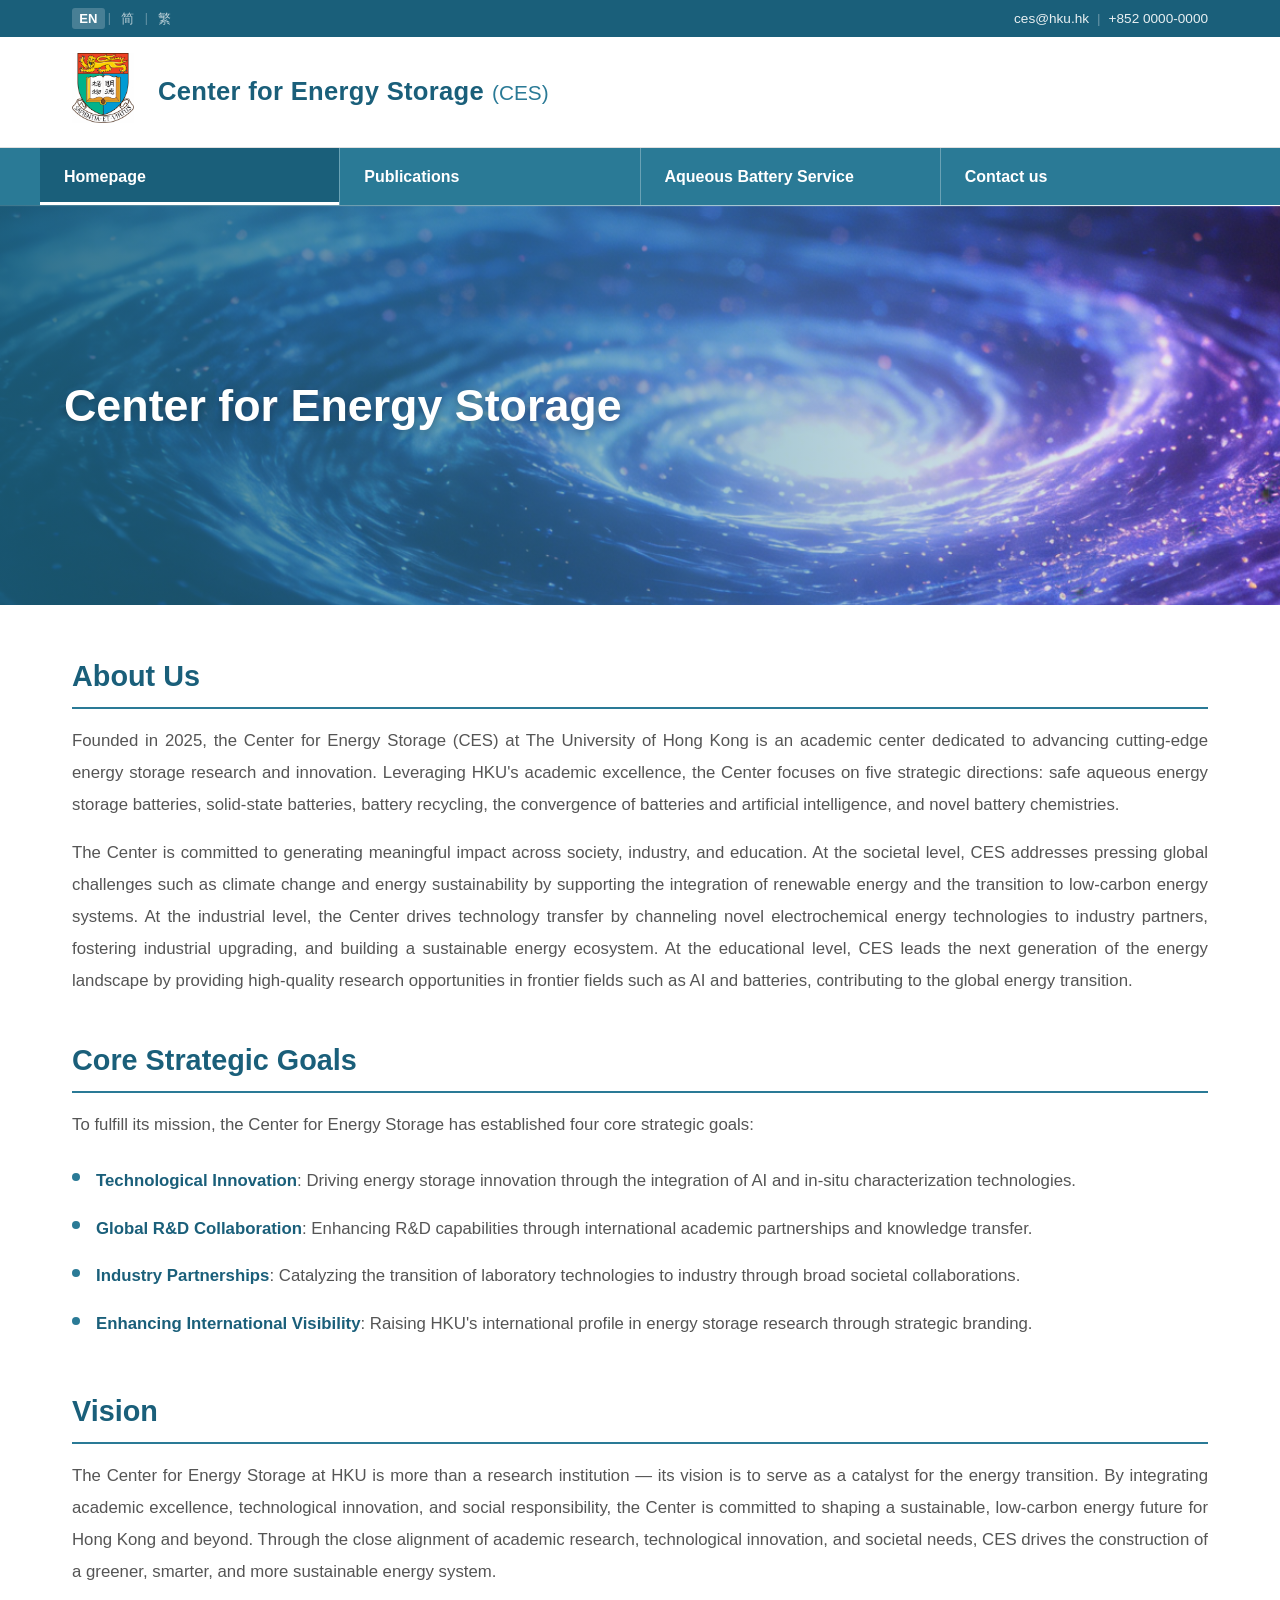
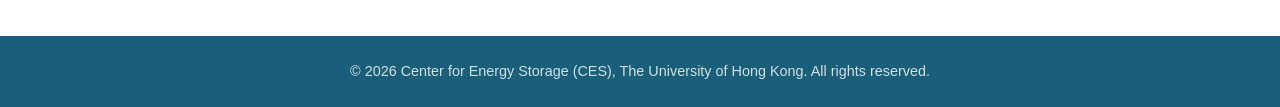
==== index.html @ 326bb25a "initial commit" ====
<!DOCTYPE html>
<html lang="en">
<head>
    <meta charset="UTF-8">
    <meta name="viewport" content="width=device-width, initial-scale=1.0">
    <title>Center for Energy Storage (CES)</title>
    <link rel="stylesheet" href="css/style.css">
</head>
<body>

    <!-- Top utility bar: contact + language switcher -->
    <div class="top-bar">
        <div class="top-bar-inner">
            <div class="lang-switcher">
                <button class="lang-btn active" data-lang="en">EN</button>
                <span class="lang-sep">|</span>
                <button class="lang-btn" data-lang="zh-cn">简</button>
                <span class="lang-sep">|</span>
                <button class="lang-btn" data-lang="zh-tw">繁</button>
            </div>
            <div class="top-contact">
                <span data-i18n="topbar.email">ces@hku.hk</span>
                <span class="contact-sep">|</span>
                <span data-i18n="topbar.phone">+852 0000-0000</span>
            </div>
        </div>
    </div>

    <!-- Logo bar -->
    <header class="site-header">
        <div class="header-inner">
            <a href="#homepage" class="logo-link">
                <img src="assets/HKU_logo_wb.jpg" alt="The University of Hong Kong" class="hku-logo">
            </a>
            <div class="header-title">
                <h1 class="site-title" data-i18n="header.title">Center for Energy Storage</h1>
                <p class="site-subtitle">(CES)</p>
            </div>
        </div>
    </header>

    <!-- Main navigation -->
    <nav class="main-nav">
        <ul class="nav-list">
            <li class="nav-item active" data-page="homepage"><a href="#homepage" data-i18n="nav.home">Homepage</a></li>
            <li class="nav-item" data-page="publications"><a href="#publications" data-i18n="nav.pub">Publications</a></li>
            <li class="nav-item" data-page="aqueous-battery-service"><a href="#aqueous-battery-service" data-i18n="nav.service">Aqueous Battery Service</a></li>
            <li class="nav-item" data-page="contact"><a href="#contact" data-i18n="nav.contact">Contact us</a></li>
        </ul>
    </nav>

    <!-- ==================== PAGE: Homepage ==================== -->
    <div class="page-section active" id="page-homepage">
        <section class="hero-banner">
            <img src="assets/homepage.png" alt="CES Banner" class="hero-img">
            <div class="hero-overlay">
                <h2 class="hero-text" data-i18n="hero.title">Center for Energy Storage</h2>
            </div>
        </section>
        <main class="site-content">
            <section class="content-section">
                <h2 data-i18n="about.title">About Us</h2>
                <p data-i18n="about.p1">Founded in 2025, the Center for Energy Storage (CES) at The University of Hong Kong is an academic center dedicated to advancing cutting-edge energy storage research and innovation. Leveraging HKU's academic excellence, the Center focuses on five strategic directions: safe aqueous energy storage batteries, solid-state batteries, battery recycling, the convergence of batteries and artificial intelligence, and novel battery chemistries.</p>
                <p data-i18n="about.p2">The Center is committed to generating meaningful impact across society, industry, and education. At the societal level, CES addresses pressing global challenges such as climate change and energy sustainability by supporting the integration of renewable energy and the transition to low-carbon energy systems. At the industrial level, the Center drives technology transfer by channeling novel electrochemical energy technologies to industry partners, fostering industrial upgrading, and building a sustainable energy ecosystem. At the educational level, CES leads the next generation of the energy landscape by providing high-quality research opportunities in frontier fields such as AI and batteries, contributing to the global energy transition.</p>
                <h2 data-i18n="goals.title">Core Strategic Goals</h2>
                <p data-i18n="goals.intro">To fulfill its mission, the Center for Energy Storage has established four core strategic goals:</p>
                <ul class="goals-list">
                    <li data-i18n-html="goals.g1"><strong>Technological Innovation</strong>: Driving energy storage innovation through the integration of AI and in-situ characterization technologies.</li>
                    <li data-i18n-html="goals.g2"><strong>Global R&amp;D Collaboration</strong>: Enhancing R&amp;D capabilities through international academic partnerships and knowledge transfer.</li>
                    <li data-i18n-html="goals.g3"><strong>Industry Partnerships</strong>: Catalyzing the transition of laboratory technologies to industry through broad societal collaborations.</li>
                    <li data-i18n-html="goals.g4"><strong>Enhancing International Visibility</strong>: Raising HKU's international profile in energy storage research through strategic branding.</li>
                </ul>
                <h2 data-i18n="vision.title">Vision</h2>
                <p data-i18n="vision.text">The Center for Energy Storage at HKU is more than a research institution — its vision is to serve as a catalyst for the energy transition. By integrating academic excellence, technological innovation, and social responsibility, the Center is committed to shaping a sustainable, low-carbon energy future for Hong Kong and beyond. Through the close alignment of academic research, technological innovation, and societal needs, CES drives the construction of a greener, smarter, and more sustainable energy system.</p>
            </section>
        </main>
    </div>

    <!-- ==================== PAGE: Publications ==================== -->
    <div class="page-section" id="page-publications">
        <main class="site-content">
            <section class="content-section under-construction">
                <div class="uc-icon">&#9881;</div>
                <h2 data-i18n="pub.title">Publications</h2>
                <p class="uc-text" data-i18n="pub.uc">This page is under construction. Please check back later.</p>
            </section>
        </main>
    </div>

    <!-- ==================== PAGE: Aqueous Battery Service ==================== -->
    <div class="page-section" id="page-aqueous-battery-service">
        <div class="subpage-banner">
            <h2 data-i18n="abs.title">Aqueous Battery Service</h2>
        </div>
        <main class="site-content">
            <div class="subpage-layout">
                <!-- Left: sub-menu -->
                <aside class="sub-nav">
                    <ul class="sub-nav-list">
                        <li class="sub-nav-item active" data-subtab="rigid-shell">
                            <a href="#" data-i18n="abs.sub1">Aqueous Rigid-Shell Full Battery Service</a>
                        </li>
                        <li class="sub-nav-item" data-subtab="pouch">
                            <a href="#" data-i18n="abs.sub2">Aqueous Pouch Battery Service</a>
                        </li>
                        <li class="sub-nav-item" data-subtab="custom">
                            <a href="#" data-i18n="abs.sub3">Custom Service</a>
                        </li>
                    </ul>
                </aside>
                <!-- Right: sub-content -->
                <div class="sub-content">

                    <!-- ===== Sub-tab 1: Rigid-Shell ===== -->
                    <div class="sub-tab-panel active" id="subtab-rigid-shell">
                        <h3 data-i18n="abs.sub1_title">Aqueous Rigid-Shell Full Battery Service</h3>
                        <p data-i18n="abs.sub1_intro1">Given the limitations of current laboratory research conditions and practices — evaluation models based on coin cells or small-scale pouch cells offer relatively narrow and insufficient guidance for the commercialization of emerging aqueous batteries. Drawing on the experience of successfully commercialized aqueous batteries, particularly nickel-metal hydride and lead-acid batteries, we recognize that if an aqueous battery under research has practical potential, it is most likely to be realized in a rigid-shell form factor.</p>
                        <p data-i18n="abs.sub1_intro2">Rigid-shell full cells provide the fundamental threshold for practical application: an independent sealed enclosure with a tightly assembled structure, sufficient active material loading and/or reaction capacity/utilization, adequate mass transport and current collection path lengths, all under limited excess and buffering conditions.</p>
                        <p data-i18n="abs.sub1_intro3">The Aqueous Rigid-Shell Full Battery Service Platform focuses on the critical transitional stage from laboratory-level demonstration cells to pilot-scale cell validation and optimization. The platform provides comprehensive technical support for downstream research on emerging aqueous batteries, aiming to facilitate and guide their progression toward functional maturity.</p>

                        <h4 data-i18n="abs.products_label">Products &amp; Processes We Offer:</h4>

                        <table class="service-table">
                            <thead>
                                <tr>
                                    <th data-i18n="abs.th_product">Product</th>
                                    <th data-i18n="abs.th_feature">Features</th>
                                    <th data-i18n="abs.th_process">Process Details</th>
                                </tr>
                            </thead>
                            <tbody>
                                <tr>
                                    <td><img src="assets/battery/high-loading_electrodes.jpg" alt="High-loading Electrode" class="product-img"><span data-i18n="abs.r1_prod">High-loading Electrode Process</span></td>
                                    <td>
                                        <ul class="feature-list">
                                            <li data-i18n="abs.r1_f1">Adaptable to various active materials</li>
                                            <li data-i18n="abs.r1_f2">Multiple current collector options</li>
                                            <li data-i18n="abs.r1_f3">Supports high carbon additive content</li>
                                            <li data-i18n="abs.r1_f4">Supports various loading requirements</li>
                                            <li data-i18n="abs.r1_f5">Supports different compaction densities</li>
                                            <li data-i18n="abs.r1_f6">Uniform and crack-free, no powder shedding</li>
                                        </ul>
                                    </td>
                                    <td>
                                        <ul class="feature-list">
                                            <li data-i18n="abs.r1_p1">Dry grinding for thorough raw material dispersion</li>
                                            <li data-i18n="abs.r1_p2">Uniform wet mixing</li>
                                            <li data-i18n="abs.r1_p3">High-precision film casting</li>
                                            <li data-i18n="abs.r1_p4">High-precision lamination</li>
                                            <li data-i18n="abs.r1_p5">High-pressure precision roll pressing</li>
                                            <li data-i18n="abs.r1_p6">Welded tabs</li>
                                        </ul>
                                    </td>
                                </tr>
                                <tr>
                                    <td><img src="assets/battery/Cylindrical_Batteries.jpg" alt="Cylindrical Battery" class="product-img"><span data-i18n="abs.r2_prod">Cylindrical Steel-Shell Battery</span></td>
                                    <td>
                                        <ul class="feature-list">
                                            <li data-i18n="abs.r2_f1">Ultra-high internal pressure limit (&le;4 MPa)</li>
                                            <li data-i18n="abs.r2_f2">Multiple sizes (AA/SC/D/F)</li>
                                            <li data-i18n="abs.r2_f3">High/low capacity customization</li>
                                            <li data-i18n="abs.r2_f4">Custom appearance (color, labeling)</li>
                                            <li data-i18n="abs.r2_f5">External series/parallel connection available</li>
                                        </ul>
                                    </td>
                                    <td>
                                        <ul class="feature-list">
                                            <li data-i18n="abs.r2_p1">Wound jelly-roll cell core</li>
                                            <li data-i18n="abs.r2_p2">Nickel-plated cold-rolled steel shell</li>
                                            <li data-i18n="abs.r2_p3">Non-alkaline: lean electrolyte only (absorption-dependent)</li>
                                            <li data-i18n="abs.r2_p4">Alkaline: flooded electrolyte supported</li>
                                        </ul>
                                    </td>
                                </tr>
                                <tr>
                                    <td><img src="assets/battery/Prismatic_Batteries_single.jpg" alt="Prismatic Battery Single" class="product-img"><span data-i18n="abs.r3_prod">Prismatic ABS-Shell Battery (Single Cell)</span></td>
                                    <td>
                                        <ul class="feature-list">
                                            <li data-i18n="abs.r3_f1">Injection molded / 3D printed</li>
                                            <li data-i18n="abs.r3_f2">Custom dimensions</li>
                                            <li data-i18n="abs.r3_f3">Custom shapes (accepts non-standard drawings)</li>
                                            <li data-i18n="abs.r3_f4">Custom appearance (color, labeling)</li>
                                            <li data-i18n="abs.r3_f5">External series/parallel connection available</li>
                                        </ul>
                                    </td>
                                    <td>
                                        <ul class="feature-list">
                                            <li data-i18n="abs.r3_p1">Stacked cell core (equivalent internal parallel)</li>
                                            <li data-i18n="abs.r3_p2">Welded tabs and bus bars</li>
                                            <li data-i18n="abs.r3_p3">Flooded or lean electrolyte supported</li>
                                        </ul>
                                    </td>
                                </tr>
                                <tr>
                                    <td><img src="assets/battery/Prismatic_Batteries_pack.png" alt="Prismatic Battery Pack" class="product-img"><span data-i18n="abs.r4_prod">Prismatic ABS-Shell Battery Pack</span></td>
                                    <td>
                                        <ul class="feature-list">
                                            <li data-i18n="abs.r4_f1">High-strength injection-molded shell</li>
                                            <li data-i18n="abs.r4_f2">Primarily 6-series configuration</li>
                                            <li data-i18n="abs.r4_f3">Custom appearance (color, labeling)</li>
                                            <li data-i18n="abs.r4_f4">External series/parallel connection available</li>
                                        </ul>
                                    </td>
                                    <td>
                                        <ul class="feature-list">
                                            <li data-i18n="abs.r4_p1">Internal series/parallel connection</li>
                                            <li data-i18n="abs.r4_p2">Welded tabs and bus bars</li>
                                            <li data-i18n="abs.r4_p3">Pre-installed safety vent</li>
                                        </ul>
                                    </td>
                                </tr>
                            </tbody>
                        </table>
                    </div>

                    <!-- ===== Sub-tab 2: Pouch ===== -->
                    <div class="sub-tab-panel" id="subtab-pouch">
                        <h3 data-i18n="abs.sub2_title">Aqueous Pouch Battery Service</h3>
                        <p data-i18n="abs.sub2_intro1">If you only need simple packaging, or wish to complete the final battery assembly yourself, the pouch battery service is the right choice. We can provide individual battery components separately, such as cathode and anode sheets to your specifications (with optional tab welding); we can also provide dry pouch cell cores with parameters customized to your needs — simply add electrolyte and you are ready to go.</p>
                        <p data-i18n="abs.sub2_intro2">You may also order complete pouch batteries with subsequent testing. Aside from differences in stacking layers and packaging materials, the cell core is essentially the same as the prismatic single cell.</p>
                        <p data-i18n="abs.sub2_intro3">Since pouch cells cannot independently maintain their volume and tightly assembled state, you may also choose to test with a fixture/clamp.</p>

                        <h4 data-i18n="abs.products_label">Products &amp; Processes We Offer:</h4>

                        <table class="service-table">
                            <thead>
                                <tr>
                                    <th data-i18n="abs.th_product">Product</th>
                                    <th data-i18n="abs.th_feature">Features</th>
                                    <th data-i18n="abs.th_process">Process Details</th>
                                </tr>
                            </thead>
                            <tbody>
                                <tr>
                                    <td><img src="assets/battery/high-loading_electrodes.jpg" alt="High-loading Electrode" class="product-img"><span data-i18n="abs.p1_prod">High-loading Electrode Process</span></td>
                                    <td>
                                        <ul class="feature-list">
                                            <li data-i18n="abs.r1_f1">Adaptable to various active materials</li>
                                            <li data-i18n="abs.r1_f2">Multiple current collector options</li>
                                            <li data-i18n="abs.r1_f3">Supports high carbon additive content</li>
                                            <li data-i18n="abs.r1_f4">Supports various loading requirements</li>
                                            <li data-i18n="abs.r1_f5">Supports different compaction densities</li>
                                            <li data-i18n="abs.r1_f6">Uniform and crack-free, no powder shedding</li>
                                        </ul>
                                    </td>
                                    <td>
                                        <ul class="feature-list">
                                            <li data-i18n="abs.r1_p1">Dry grinding for thorough raw material dispersion</li>
                                            <li data-i18n="abs.r1_p2">Uniform wet mixing</li>
                                            <li data-i18n="abs.r1_p3">High-precision film casting</li>
                                            <li data-i18n="abs.r1_p4">High-precision lamination</li>
                                            <li data-i18n="abs.r1_p5">High-pressure precision roll pressing</li>
                                            <li data-i18n="abs.p1_p6">Slitting and tab welding</li>
                                        </ul>
                                    </td>
                                </tr>
                                <tr>
                                    <td><img src="assets/battery/pouch_cell_dry.png" alt="Pouch Dry Cell" class="product-img"><span data-i18n="abs.p2_prod">Pouch Battery Dry Cell Core</span></td>
                                    <td>
                                        <ul class="feature-list">
                                            <li data-i18n="abs.p2_f1">Freely customizable dimensions</li>
                                            <li data-i18n="abs.p2_f2">Custom appearance (color, labeling)</li>
                                        </ul>
                                    </td>
                                    <td>
                                        <ul class="feature-list">
                                            <li data-i18n="abs.p2_p1">Stacked cell core</li>
                                            <li data-i18n="abs.p2_p2">Welded tabs</li>
                                            <li data-i18n="abs.p2_p3">Packaging: aluminum-plastic laminate film or PP</li>
                                            <li data-i18n="abs.p2_p4">Flooded or lean electrolyte supported</li>
                                        </ul>
                                    </td>
                                </tr>
                                <tr>
                                    <td><img src="assets/battery/pouch_cell_full.jpg" alt="Pouch Full Battery" class="product-img"><span data-i18n="abs.p3_prod">Pouch Full Battery (Single Cell)</span></td>
                                    <td>
                                        <ul class="feature-list">
                                            <li data-i18n="abs.p2_f1">Freely customizable dimensions</li>
                                            <li data-i18n="abs.p2_f2">Custom appearance (color, labeling)</li>
                                        </ul>
                                    </td>
                                    <td></td>
                                </tr>
                                <tr>
                                    <td><img src="assets/battery/Auxiliary_clamp.jpg" alt="Test Fixture" class="product-img"><span data-i18n="abs.p4_prod">Pouch Battery Test Fixture</span></td>
                                    <td>
                                        <ul class="feature-list">
                                            <li data-i18n="abs.p4_f1">High-strength flat-plate clamp</li>
                                            <li data-i18n="abs.p4_f2">Aluminum alloy or acrylic plates</li>
                                            <li data-i18n="abs.p4_f3">Rectangular spring compression for pressure</li>
                                        </ul>
                                    </td>
                                    <td></td>
                                </tr>
                            </tbody>
                        </table>
                    </div>

                    <!-- ===== Sub-tab 3: Custom ===== -->
                    <div class="sub-tab-panel" id="subtab-custom">
                        <h3 data-i18n="abs.sub3_title">Custom Service</h3>

                        <div class="custom-block">
                            <h4 data-i18n="abs.c_anode_title">If your research focuses on the anode:</h4>
                            <p data-i18n="abs.c_anode_text">We can fabricate anode sheets to your specified method and key materials, then provide matching cathode sheets — such as conventional MnO&#8322; cathodes, vanadium oxide cathodes, iodine cathodes, nickel cathodes, etc. We can also develop non-conventional cathodes using materials you designate or provide (which requires slightly more electrode development time). Other components such as electrolyte and separator can be specified or provided by you, or matched by us as needed.</p>
                        </div>

                        <div class="custom-block">
                            <h4 data-i18n="abs.c_cathode_title">If your research focuses on the cathode:</h4>
                            <p data-i18n="abs.c_cathode_text">We can fabricate cathode sheets to your specified method and key materials, then provide matching anode sheets — such as conventional zinc foil, zinc powder anodes, zinc oxide anodes, etc. We can also develop non-conventional anodes using materials you designate or provide (which requires slightly more electrode development time). Other components such as electrolyte and separator can be specified or provided by you, or matched by us as needed.</p>
                        </div>

                        <div class="custom-block">
                            <h4 data-i18n="abs.c_elec_title">If your research focuses on the electrolyte:</h4>
                            <p data-i18n="abs.c_elec_text">You may provide the electrolyte directly, or have us prepare it according to your specified method and designated/provided raw materials. We can accordingly provide the conventional cathode and anode sheets listed above, or develop non-conventional electrodes using materials you designate or provide (which requires slightly more electrode development time).</p>
                        </div>

                        <div class="custom-block">
                            <h4 data-i18n="abs.c_other_title">If your research focuses on separators, current collectors, etc.:</h4>
                            <p data-i18n="abs.c_other_text">You may provide materials meeting the required dimensions directly. We can accordingly provide the conventional cathode and anode sheets listed above, or develop non-conventional electrodes using materials you designate or provide (which requires slightly more electrode development time).</p>
                        </div>

                        <div class="custom-note">
                            <p data-i18n="abs.c_note">* All key and auxiliary materials involved may be flexibly sourced — provided by you, designated by you, or independently procured by us. The full customization cycle includes communication and process finalization, material procurement lead time, additional development time for non-conventional electrodes, battery manufacturing, and testing.</p>
                        </div>

                        <div class="custom-contact-box">
                            <h4 data-i18n="abs.c_contact_title">Start Your One-on-One Custom Service:</h4>
                            <p><strong data-i18n="abs.c_contact_name">Engineer Zhu</strong></p>
                            <p><span data-i18n="abs.c_contact_email_label">Email</span>: <a href="mailto:jiaxiong.zhu@my.cityu.edu.hk">jiaxiong.zhu@my.cityu.edu.hk</a></p>
                            <p><span data-i18n="abs.c_contact_wechat_label">WeChat</span>: 136 3285 5467</p>
                        </div>
                    </div>

                </div>
            </div>
        </main>
    </div>

    <!-- ==================== PAGE: Contact ==================== -->
    <div class="page-section" id="page-contact">
        <main class="site-content">
            <section class="content-section">
                <h2 data-i18n="contact.title">Contact</h2>

                <div class="contact-layout">
                    <!-- Left: contact info -->
                    <div class="contact-info">
                        <div class="contact-info-block">
                            <h3 data-i18n="contact.center_name">Center for Energy Storage (CES)</h3>
                            <p data-i18n="contact.univ">The University of Hong Kong</p>
                        </div>

                        <div class="contact-info-block">
                            <h4 data-i18n="contact.hotline_label">Hotline</h4>
                            <p>+852 0000-0000</p>
                        </div>

                        <div class="contact-info-block">
                            <h4 data-i18n="contact.email_label">Email</h4>
                            <p><a href="mailto:ces@hku.hk">ces@hku.hk</a></p>
                        </div>

                        <div class="contact-info-block">
                            <h4 data-i18n="contact.addr_label">Address</h4>
                            <p data-i18n="contact.addr_text">Pokfulam Road, Hong Kong</p>
                        </div>

                        <div class="contact-info-block">
                            <h4 data-i18n="contact.hours_label">Office Hours</h4>
                            <p data-i18n="contact.hours_text">Mon–Fri: 9:00am – 5:30pm</p>
                        </div>

                        <div class="contact-campus-img">
                            <img src="assets/hku_mb.jpg" alt="HKU Campus">
                        </div>
                    </div>

                    <!-- Right: contact form -->
                    <div class="contact-form-wrapper">
                        <h3 data-i18n="contact.form_title">Leave Your Contact Information</h3>
                        <p class="form-desc" data-i18n="contact.form_desc">We will get back to you as soon as possible.</p>
                        <form id="contact-form" class="contact-form">
                            <div class="form-group">
                                <label for="cf-name" data-i18n="contact.form_name">Name *</label>
                                <input type="text" id="cf-name" name="name" required>
                            </div>
                            <div class="form-group">
                                <label for="cf-email" data-i18n="contact.form_email">Email *</label>
                                <input type="email" id="cf-email" name="email" required>
                            </div>
                            <div class="form-group">
                                <label for="cf-phone" data-i18n="contact.form_phone">Phone</label>
                                <input type="tel" id="cf-phone" name="phone">
                            </div>
                            <div class="form-group">
                                <label for="cf-org" data-i18n="contact.form_org">Organization</label>
                                <input type="text" id="cf-org" name="organization">
                            </div>
                            <div class="form-group">
                                <label for="cf-message" data-i18n="contact.form_msg">Message *</label>
                                <textarea id="cf-message" name="message" rows="5" required></textarea>
                            </div>
                            <button type="submit" class="form-submit" data-i18n="contact.form_submit">Submit</button>
                        </form>
                        <div id="form-success" class="form-success" style="display:none;">
                            <p data-i18n="contact.form_ok">Your information has been submitted successfully. Thank you!</p>
                        </div>
                    </div>
                </div>
            </section>
        </main>
    </div>

    <!-- Footer -->
    <footer class="site-footer">
        <div class="footer-inner">
            <p data-i18n="footer.copy">&copy; 2026 Center for Energy Storage (CES), The University of Hong Kong. All rights reserved.</p>
        </div>
    </footer>

    <script src="js/main.js"></script>
</body>
</html>
---- css/style.css ----
/* ===== Reset & Base ===== */
*,
*::before,
*::after {
    margin: 0;
    padding: 0;
    box-sizing: border-box;
}

html {
    font-size: 16px;
    scroll-behavior: smooth;
}

body {
    font-family: 'Segoe UI', Roboto, 'Helvetica Neue', Arial, sans-serif;
    color: #333;
    background-color: #fff;
    line-height: 1.6;
    min-height: 100vh;
    display: flex;
    flex-direction: column;
}

a {
    text-decoration: none;
    color: inherit;
}

ul {
    list-style: none;
}

img {
    max-width: 100%;
    height: auto;
}

/* ===== Top Utility Bar ===== */
.top-bar {
    background-color: #1a5f7a;
    color: rgba(255, 255, 255, 0.9);
    font-size: 0.85rem;
    padding: 0.4rem 0;
}

.top-bar-inner {
    max-width: 1200px;
    margin: 0 auto;
    padding: 0 2rem;
    display: flex;
    justify-content: space-between;
    align-items: center;
}

.lang-switcher {
    display: flex;
    align-items: center;
    gap: 0.2rem;
}

.lang-btn {
    background: none;
    border: none;
    color: rgba(255, 255, 255, 0.7);
    font-size: 0.82rem;
    cursor: pointer;
    padding: 0.2rem 0.45rem;
    border-radius: 3px;
    transition: all 0.2s ease;
    font-family: inherit;
}

.lang-btn:hover {
    color: #fff;
    background-color: rgba(255, 255, 255, 0.15);
}

.lang-btn.active {
    color: #fff;
    font-weight: 700;
    background-color: rgba(255, 255, 255, 0.2);
}

.lang-sep {
    color: rgba(255, 255, 255, 0.35);
    font-size: 0.75rem;
}

.top-contact {
    display: flex;
    align-items: center;
    gap: 0.5rem;
}

.contact-sep {
    color: rgba(255, 255, 255, 0.35);
}

/* ===== Site Header (Logo Bar) ===== */
.site-header {
    background-color: #fff;
    padding: 1rem 0;
    border-bottom: 1px solid #e0e0e0;
}

.header-inner {
    max-width: 1200px;
    margin: 0 auto;
    padding: 0 2rem;
    display: flex;
    align-items: center;
    gap: 1.5rem;
}

.logo-link {
    flex-shrink: 0;
}

.hku-logo {
    height: 70px;
    width: auto;
}

.header-title {
    display: flex;
    align-items: baseline;
    gap: 0.5rem;
    flex-wrap: wrap;
}

.site-title {
    font-size: 1.6rem;
    font-weight: 700;
    color: #1a5f7a;
    letter-spacing: 0.3px;
}

.site-subtitle {
    font-size: 1.3rem;
    font-weight: 300;
    color: #2a7a96;
}

/* ===== Main Navigation ===== */
.main-nav {
    background-color: #2a7a96;
    position: sticky;
    top: 0;
    z-index: 100;
}

.nav-list {
    display: flex;
    max-width: 1200px;
    margin: 0 auto;
}

.nav-item {
    flex: 1;
    border-right: 1px solid rgba(255, 255, 255, 0.3);
}

.nav-item:last-child {
    border-right: none;
}

.nav-item a {
    display: flex;
    align-items: center;
    padding: 1rem 1.5rem;
    color: #fff;
    font-size: 1rem;
    font-weight: 600;
    min-height: 3.5rem;
    transition: background-color 0.25s ease;
}

.nav-item a:hover {
    background-color: #1a5f7a;
}

.nav-item.active a {
    background-color: #1a5f7a;
    box-shadow: inset 0 -3px 0 #fff;
}

/* ===== Page Sections (SPA-style) ===== */
.page-section {
    display: none;
}

.page-section.active {
    display: block;
}

/* ===== Hero Banner ===== */
.hero-banner {
    position: relative;
    width: 100%;
    max-height: 400px;
    overflow: hidden;
}

.hero-img {
    width: 100%;
    height: 400px;
    object-fit: cover;
    display: block;
}

.hero-overlay {
    position: absolute;
    inset: 0;
    background: linear-gradient(
        to right,
        rgba(26, 95, 122, 0.85) 0%,
        rgba(42, 122, 150, 0.5) 50%,
        transparent 100%
    );
    display: flex;
    align-items: center;
    padding-left: 4rem;
}

.hero-text {
    color: #fff;
    font-size: 2.8rem;
    font-weight: 700;
    text-shadow: 0 2px 8px rgba(0, 0, 0, 0.3);
    max-width: 600px;
    line-height: 1.3;
}

/* ===== Main Content ===== */
.site-content {
    flex: 1;
    max-width: 1200px;
    width: 100%;
    margin: 0 auto;
    padding: 3rem 2rem;
}

.content-section h2 {
    font-size: 1.8rem;
    color: #1a5f7a;
    margin-top: 2.5rem;
    margin-bottom: 1rem;
    padding-bottom: 0.5rem;
    border-bottom: 2px solid #2a7a96;
}

.content-section h2:first-child {
    margin-top: 0;
}

.content-section p {
    font-size: 1.05rem;
    color: #555;
    line-height: 1.9;
    margin-bottom: 1rem;
    text-align: justify;
}

.content-section p:last-child {
    margin-bottom: 0;
}

.goals-list {
    list-style: none;
    padding: 0;
    margin: 0.5rem 0 1rem 0;
}

.goals-list li {
    font-size: 1.05rem;
    color: #555;
    line-height: 1.9;
    padding: 0.5rem 0 0.5rem 1.5rem;
    position: relative;
}

.goals-list li::before {
    content: '';
    position: absolute;
    left: 0;
    top: 1.05rem;
    width: 8px;
    height: 8px;
    background-color: #2a7a96;
    border-radius: 50%;
}

.goals-list li strong {
    color: #1a5f7a;
}

/* ===== Subpage Banner ===== */
.subpage-banner {
    background-color: #2a7a96;
    padding: 2rem 2rem;
    text-align: center;
}

.subpage-banner h2 {
    color: #fff;
    font-size: 2rem;
    font-weight: 700;
    margin: 0;
    letter-spacing: 0.5px;
}

/* ===== Subpage Layout (sidebar + content) ===== */
.subpage-layout {
    display: grid;
    grid-template-columns: 280px 1fr;
    gap: 0;
    min-height: 400px;
}

/* ===== Sub Navigation (left sidebar) ===== */
.sub-nav {
    border-right: 1px solid #e0e0e0;
    padding-top: 0.5rem;
}

.sub-nav-list {
    list-style: none;
    padding: 0;
    margin: 0;
}

.sub-nav-item {
    border-bottom: 1px solid #eee;
}

.sub-nav-item a {
    display: block;
    padding: 0.9rem 1.2rem;
    font-size: 0.95rem;
    font-weight: 500;
    color: #555;
    transition: all 0.2s ease;
    border-left: 3px solid transparent;
}

.sub-nav-item a:hover {
    color: #1a5f7a;
    background-color: #f0f7fa;
}

.sub-nav-item.active a {
    color: #1a5f7a;
    font-weight: 700;
    background-color: #e8f4f8;
    border-left-color: #2a7a96;
}

/* ===== Sub Content (right panel) ===== */
.sub-content {
    padding: 2rem 2.5rem;
}

.sub-tab-panel {
    display: none;
}

.sub-tab-panel.active {
    display: block;
}

.sub-tab-panel h3 {
    font-size: 1.5rem;
    color: #1a5f7a;
    margin-bottom: 1rem;
    padding-bottom: 0.5rem;
    border-bottom: 2px solid #2a7a96;
}

.sub-tab-panel p {
    font-size: 1.05rem;
    color: #555;
    line-height: 1.9;
    margin-bottom: 1rem;
    text-align: justify;
}

/* ===== Service Tables ===== */
.service-table {
    width: 100%;
    border-collapse: collapse;
    margin: 1rem 0 2rem 0;
    font-size: 0.95rem;
}

.service-table th {
    background-color: #2a7a96;
    color: #fff;
    font-weight: 600;
    padding: 0.75rem 1rem;
    text-align: left;
    border: 1px solid #238399;
}

.service-table td {
    padding: 0.75rem 1rem;
    border: 1px solid #ddd;
    vertical-align: top;
    color: #555;
}

.service-table td:first-child {
    text-align: center;
    min-width: 160px;
}

.product-img {
    display: block;
    width: 140px;
    height: auto;
    margin: 0 auto 0.5rem auto;
    border-radius: 4px;
    border: 1px solid #eee;
}

.service-table td:first-child span {
    display: block;
    font-weight: 600;
    color: #1a5f7a;
    font-size: 0.9rem;
}

.service-table tbody tr:nth-child(even) {
    background-color: #f8fbfc;
}

.service-table tbody tr:hover {
    background-color: #eef6f9;
}

.feature-list {
    list-style: none;
    padding: 0;
    margin: 0;
}

.feature-list li {
    padding: 0.2rem 0 0.2rem 1rem;
    position: relative;
    line-height: 1.6;
    font-size: 0.9rem;
}

.feature-list li::before {
    content: '\2022';
    position: absolute;
    left: 0;
    color: #2a7a96;
    font-weight: bold;
}

/* ===== Custom Service Blocks ===== */
.custom-block {
    margin-bottom: 1.5rem;
    padding: 1.2rem 1.5rem;
    background-color: #f8fbfc;
    border-left: 4px solid #2a7a96;
    border-radius: 0 4px 4px 0;
}

.custom-block h4 {
    font-size: 1.05rem;
    color: #1a5f7a;
    margin-bottom: 0.5rem;
}

.custom-block p {
    margin-bottom: 0;
}

.custom-note {
    margin: 1.5rem 0;
    padding: 1rem 1.5rem;
    background-color: #fffde7;
    border-left: 4px solid #fbc02d;
    border-radius: 0 4px 4px 0;
    font-size: 0.9rem;
}

.custom-note p {
    color: #666;
    margin: 0;
    font-size: 0.9rem;
}

.custom-contact-box {
    margin-top: 2rem;
    padding: 1.5rem 2rem;
    background-color: #e8f4f8;
    border-radius: 6px;
    border: 1px solid #b8dce8;
}

.custom-contact-box h4 {
    font-size: 1.15rem;
    color: #1a5f7a;
    margin-bottom: 0.8rem;
}

.custom-contact-box p {
    margin-bottom: 0.4rem;
    font-size: 1rem;
    color: #444;
}

.custom-contact-box a {
    color: #2a7a96;
}

.custom-contact-box a:hover {
    text-decoration: underline;
}

.sub-tab-panel h4 {
    font-size: 1.1rem;
    color: #1a5f7a;
    margin: 1.5rem 0 0.8rem 0;
    font-weight: 600;
}

/* ===== Under Construction ===== */
.under-construction {
    text-align: center;
    padding: 4rem 2rem;
}

.uc-icon {
    font-size: 4rem;
    color: #2a7a96;
    margin-bottom: 1rem;
    animation: spin 4s linear infinite;
}

@keyframes spin {
    from { transform: rotate(0deg); }
    to { transform: rotate(360deg); }
}

.under-construction h2 {
    border-bottom: none;
    text-align: center;
}

.uc-text {
    font-size: 1.15rem;
    color: #888;
    text-align: center;
}

/* ===== Contact Page ===== */
.contact-layout {
    display: grid;
    grid-template-columns: 1fr 1fr;
    gap: 3rem;
    margin-top: 1.5rem;
}

.contact-info-block {
    margin-bottom: 1.5rem;
}

.contact-info-block h3 {
    font-size: 1.3rem;
    color: #1a5f7a;
    margin-bottom: 0.3rem;
}

.contact-info-block h4 {
    font-size: 1rem;
    color: #1a5f7a;
    margin-bottom: 0.2rem;
    font-weight: 600;
}

.contact-info-block p {
    font-size: 1rem;
    color: #555;
    margin-bottom: 0;
}

.contact-info-block a {
    color: #2a7a96;
    transition: color 0.2s;
}

.contact-info-block a:hover {
    color: #1a5f7a;
    text-decoration: underline;
}

.contact-campus-img {
    margin-top: 1rem;
    border-radius: 6px;
    overflow: hidden;
    box-shadow: 0 2px 12px rgba(0, 0, 0, 0.1);
}

.contact-campus-img img {
    width: 100%;
    display: block;
}

/* ===== Contact Form ===== */
.contact-form-wrapper h3 {
    font-size: 1.3rem;
    color: #1a5f7a;
    margin-bottom: 0.3rem;
}

.form-desc {
    font-size: 0.95rem;
    color: #888;
    margin-bottom: 1.5rem;
}

.contact-form .form-group {
    margin-bottom: 1.2rem;
}

.contact-form label {
    display: block;
    font-size: 0.95rem;
    font-weight: 600;
    color: #444;
    margin-bottom: 0.3rem;
}

.contact-form input,
.contact-form textarea {
    width: 100%;
    padding: 0.65rem 0.8rem;
    font-size: 0.95rem;
    font-family: inherit;
    border: 1px solid #ccc;
    border-radius: 4px;
    transition: border-color 0.2s;
    background-color: #fafafa;
}

.contact-form input:focus,
.contact-form textarea:focus {
    outline: none;
    border-color: #2a7a96;
    background-color: #fff;
}

.contact-form textarea {
    resize: vertical;
}

.form-submit {
    display: inline-block;
    padding: 0.7rem 2.5rem;
    font-size: 1rem;
    font-weight: 600;
    font-family: inherit;
    color: #fff;
    background-color: #2a7a96;
    border: none;
    border-radius: 4px;
    cursor: pointer;
    transition: background-color 0.25s;
}

.form-submit:hover {
    background-color: #1a5f7a;
}

.form-success {
    margin-top: 1.5rem;
    padding: 1rem 1.5rem;
    background-color: #e8f5e9;
    border-left: 4px solid #4caf50;
    border-radius: 4px;
}

.form-success p {
    color: #2e7d32;
    font-weight: 600;
    margin: 0;
}

/* ===== Footer ===== */
.site-footer {
    background-color: #1a5f7a;
    color: rgba(255, 255, 255, 0.8);
    text-align: center;
    padding: 1.5rem 2rem;
    font-size: 0.9rem;
}

/* ===== Responsive ===== */
@media (max-width: 768px) {
    .top-bar-inner {
        flex-direction: column;
        gap: 0.3rem;
        padding: 0.2rem 1rem;
    }

    .header-inner {
        flex-direction: column;
        text-align: center;
        padding: 0.8rem 1rem;
    }

    .header-title {
        justify-content: center;
    }

    .site-title {
        font-size: 1.3rem;
    }

    .hku-logo {
        height: 55px;
    }

    .nav-list {
        flex-wrap: wrap;
    }

    .nav-item {
        flex: 1 1 50%;
        border-bottom: 1px solid rgba(255, 255, 255, 0.2);
    }

    .nav-item:nth-child(odd) {
        border-right: 1px solid rgba(255, 255, 255, 0.3);
    }

    .nav-item:nth-child(even) {
        border-right: none;
    }

    .hero-img {
        height: 200px;
    }

    .hero-text {
        font-size: 1.6rem;
    }

    .hero-overlay {
        padding-left: 2rem;
    }

    .site-content {
        padding: 2rem 1rem;
    }

    .contact-layout {
        grid-template-columns: 1fr;
        gap: 2rem;
    }

    .subpage-layout {
        grid-template-columns: 1fr;
    }

    .sub-nav {
        border-right: none;
        border-bottom: 1px solid #e0e0e0;
        padding-top: 0;
    }

    .sub-nav-list {
        display: flex;
    }

    .sub-nav-item {
        flex: 1;
        border-bottom: none;
        border-right: 1px solid #eee;
    }

    .sub-nav-item:last-child {
        border-right: none;
    }

    .sub-nav-item a {
        text-align: center;
        border-left: none;
        border-bottom: 3px solid transparent;
        padding: 0.8rem 0.5rem;
        font-size: 0.85rem;
    }

    .sub-nav-item.active a {
        border-left-color: transparent;
        border-bottom-color: #2a7a96;
    }

    .sub-content {
        padding: 1.5rem 1rem;
    }

    .service-table {
        display: block;
        overflow-x: auto;
        font-size: 0.85rem;
    }

    .custom-block {
        padding: 1rem;
    }

    .custom-contact-box {
        padding: 1rem 1.2rem;
    }
}

@media (max-width: 480px) {
    .nav-item {
        flex: 1 1 100%;
        border-right: none;
    }

    .nav-item a {
        justify-content: center;
        text-align: center;
    }

    .hero-text {
        font-size: 1.3rem;
    }
}
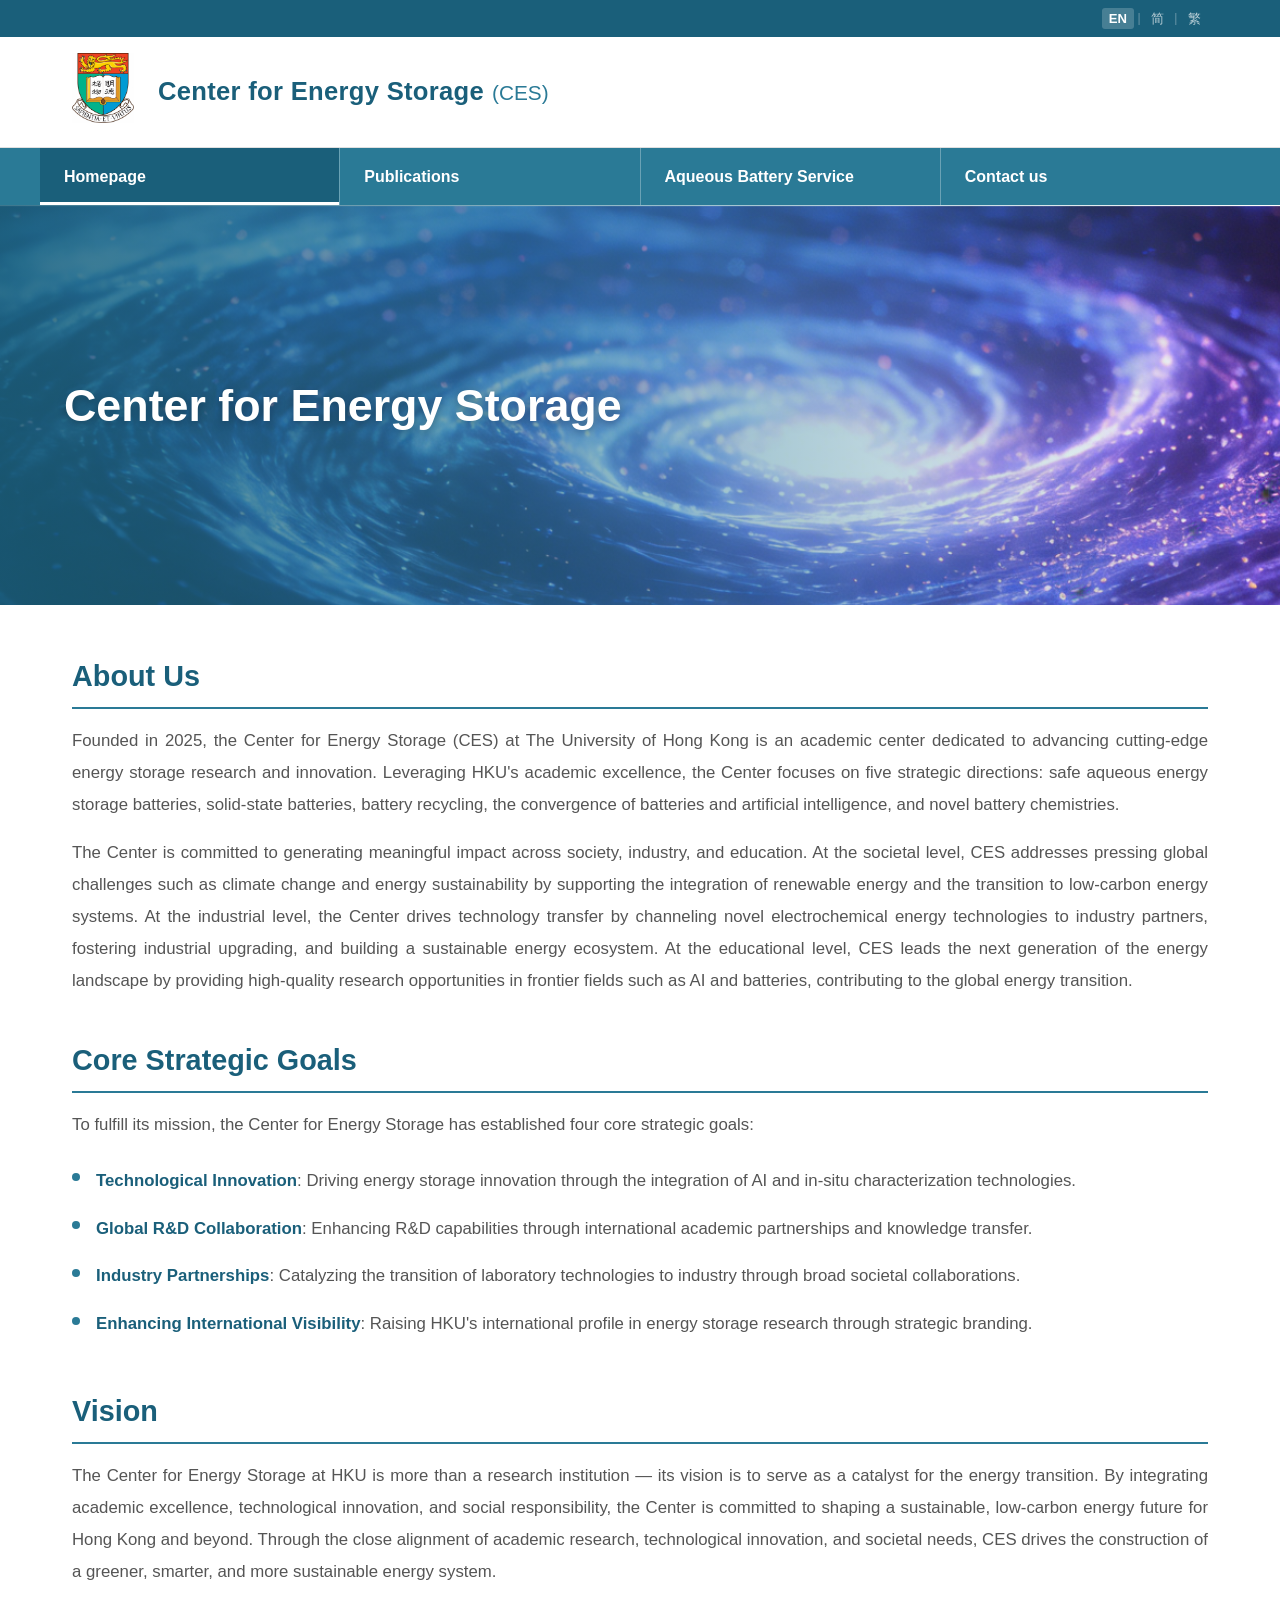
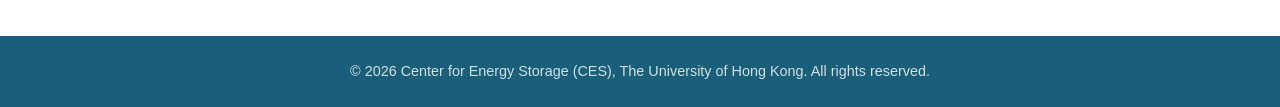
==== commit 8e50bc89: "update contact" ====
--- a/index.html
+++ b/index.html
@@ -17,11 +17,6 @@
                 <button class="lang-btn" data-lang="zh-cn">简</button>
                 <span class="lang-sep">|</span>
                 <button class="lang-btn" data-lang="zh-tw">繁</button>
-            </div>
-            <div class="top-contact">
-                <span data-i18n="topbar.email">ces@hku.hk</span>
-                <span class="contact-sep">|</span>
-                <span data-i18n="topbar.phone">+852 0000-0000</span>
             </div>
         </div>
     </div>
@@ -326,9 +321,9 @@
 
                         <div class="custom-contact-box">
                             <h4 data-i18n="abs.c_contact_title">Start Your One-on-One Custom Service:</h4>
-                            <p><strong data-i18n="abs.c_contact_name">Engineer Zhu</strong></p>
-                            <p><span data-i18n="abs.c_contact_email_label">Email</span>: <a href="mailto:jiaxiong.zhu@my.cityu.edu.hk">jiaxiong.zhu@my.cityu.edu.hk</a></p>
-                            <p><span data-i18n="abs.c_contact_wechat_label">WeChat</span>: 136 3285 5467</p>
+                            <p><strong data-i18n="abs.c_contact_name">Ms. Amy, F. Huang</strong></p>
+                            <p><span data-i18n="abs.c_contact_email_label">Email</span>: <a href="mailto:fhuang1@hku.hk">fhuang1@hku.hk</a></p>
+                            <p><span data-i18n="abs.c_contact_wechat_label">WeChat</span>: Amy_huang0111</p>
                         </div>
                     </div>
 
@@ -352,23 +347,23 @@
                         </div>
 
                         <div class="contact-info-block">
-                            <h4 data-i18n="contact.hotline_label">Hotline</h4>
-                            <p>+852 0000-0000</p>
+                            <h4 data-i18n="contact.person_label">Contact Person</h4>
+                            <p>Ms. Amy, F. Huang</p>
                         </div>
 
                         <div class="contact-info-block">
                             <h4 data-i18n="contact.email_label">Email</h4>
-                            <p><a href="mailto:ces@hku.hk">ces@hku.hk</a></p>
+                            <p><a href="mailto:fhuang1@hku.hk">fhuang1@hku.hk</a></p>
                         </div>
 
                         <div class="contact-info-block">
-                            <h4 data-i18n="contact.addr_label">Address</h4>
-                            <p data-i18n="contact.addr_text">Pokfulam Road, Hong Kong</p>
+                            <h4 data-i18n="contact.wechat_label">WeChat</h4>
+                            <p>Amy_huang0111</p>
                         </div>
 
                         <div class="contact-info-block">
                             <h4 data-i18n="contact.hours_label">Office Hours</h4>
-                            <p data-i18n="contact.hours_text">Mon–Fri: 9:00am – 5:30pm</p>
+                            <p data-i18n="contact.hours_text">Mon–Fri: 9:30 – 18:00 (GMT+8)</p>
                         </div>
 
                         <div class="contact-campus-img">
--- a/css/style.css
+++ b/css/style.css
@@ -49,7 +49,7 @@
     margin: 0 auto;
     padding: 0 2rem;
     display: flex;
-    justify-content: space-between;
+    justify-content: flex-end;
     align-items: center;
 }
 
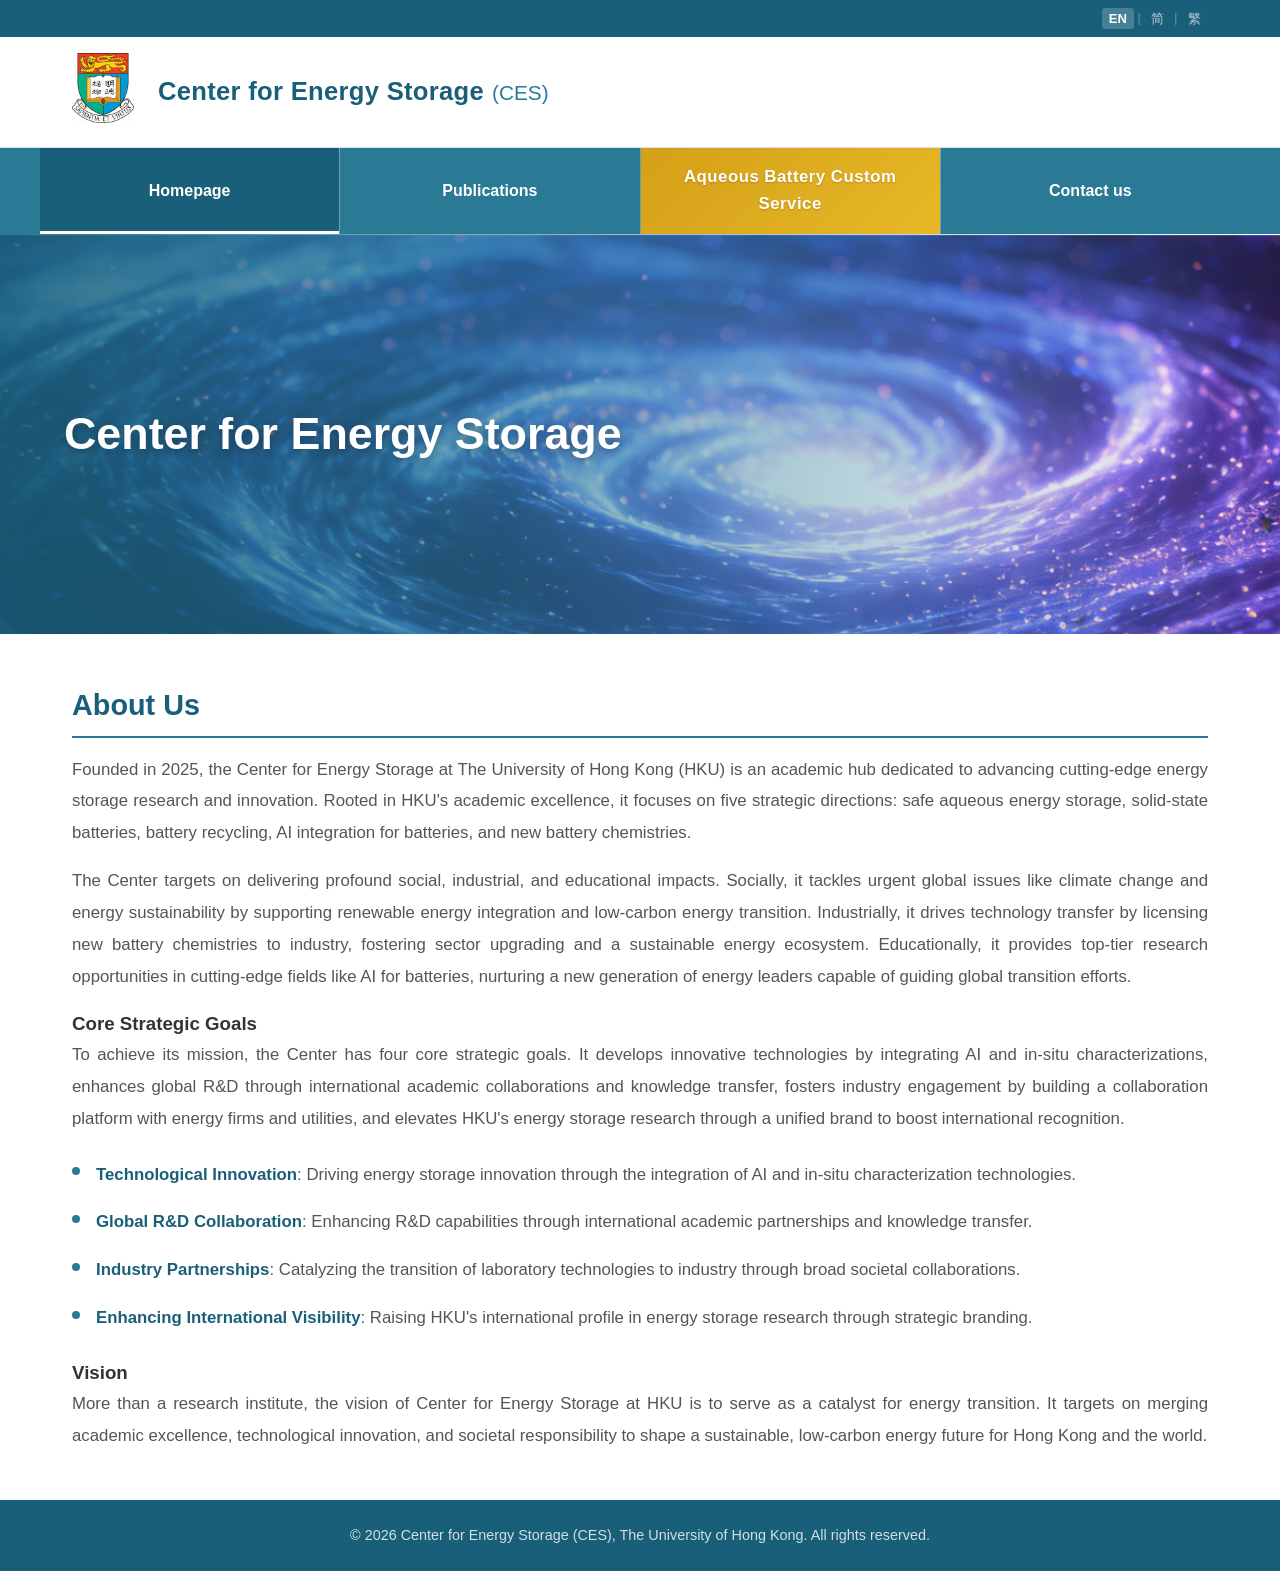
==== commit aa3a4a51: "regular update" ====
--- a/index.html
+++ b/index.html
@@ -39,7 +39,7 @@
         <ul class="nav-list">
             <li class="nav-item active" data-page="homepage"><a href="#homepage" data-i18n="nav.home">Homepage</a></li>
             <li class="nav-item" data-page="publications"><a href="#publications" data-i18n="nav.pub">Publications</a></li>
-            <li class="nav-item" data-page="aqueous-battery-service"><a href="#aqueous-battery-service" data-i18n="nav.service">Aqueous Battery Service</a></li>
+            <li class="nav-item nav-highlight" data-page="aqueous-battery-service"><a href="#aqueous-battery-service" data-i18n="nav.service">Aqueous Battery Custom Service</a></li>
             <li class="nav-item" data-page="contact"><a href="#contact" data-i18n="nav.contact">Contact us</a></li>
         </ul>
     </nav>
@@ -55,18 +55,18 @@
         <main class="site-content">
             <section class="content-section">
                 <h2 data-i18n="about.title">About Us</h2>
-                <p data-i18n="about.p1">Founded in 2025, the Center for Energy Storage (CES) at The University of Hong Kong is an academic center dedicated to advancing cutting-edge energy storage research and innovation. Leveraging HKU's academic excellence, the Center focuses on five strategic directions: safe aqueous energy storage batteries, solid-state batteries, battery recycling, the convergence of batteries and artificial intelligence, and novel battery chemistries.</p>
-                <p data-i18n="about.p2">The Center is committed to generating meaningful impact across society, industry, and education. At the societal level, CES addresses pressing global challenges such as climate change and energy sustainability by supporting the integration of renewable energy and the transition to low-carbon energy systems. At the industrial level, the Center drives technology transfer by channeling novel electrochemical energy technologies to industry partners, fostering industrial upgrading, and building a sustainable energy ecosystem. At the educational level, CES leads the next generation of the energy landscape by providing high-quality research opportunities in frontier fields such as AI and batteries, contributing to the global energy transition.</p>
-                <h2 data-i18n="goals.title">Core Strategic Goals</h2>
-                <p data-i18n="goals.intro">To fulfill its mission, the Center for Energy Storage has established four core strategic goals:</p>
+                <p data-i18n="about.p1">Founded in 2025, the Center for Energy Storage at The University of Hong Kong (HKU) is an academic hub dedicated to advancing cutting-edge energy storage research and innovation. Rooted in HKU's academic excellence, it focuses on five strategic directions: safe aqueous energy storage, solid-state batteries, battery recycling, AI integration for batteries, and new battery chemistries.</p>
+                <p data-i18n="about.p2">The Center targets on delivering profound social, industrial, and educational impacts. Socially, it tackles urgent global issues like climate change and energy sustainability by supporting renewable energy integration and low-carbon energy transition. Industrially, it drives technology transfer by licensing new battery chemistries to industry, fostering sector upgrading and a sustainable energy ecosystem. Educationally, it provides top-tier research opportunities in cutting-edge fields like AI for batteries, nurturing a new generation of energy leaders capable of guiding global transition efforts.</p>
+                <h3 data-i18n="goals.title">Core Strategic Goals</h3>
+                <p data-i18n="goals.intro">To achieve its mission, the Center has four core strategic goals. It develops innovative technologies by integrating AI and in-situ characterizations, enhances global R&amp;D through international academic collaborations and knowledge transfer, fosters industry engagement by building a collaboration platform with energy firms and utilities, and elevates HKU's energy storage research through a unified brand to boost international recognition.</p>
                 <ul class="goals-list">
                     <li data-i18n-html="goals.g1"><strong>Technological Innovation</strong>: Driving energy storage innovation through the integration of AI and in-situ characterization technologies.</li>
                     <li data-i18n-html="goals.g2"><strong>Global R&amp;D Collaboration</strong>: Enhancing R&amp;D capabilities through international academic partnerships and knowledge transfer.</li>
                     <li data-i18n-html="goals.g3"><strong>Industry Partnerships</strong>: Catalyzing the transition of laboratory technologies to industry through broad societal collaborations.</li>
                     <li data-i18n-html="goals.g4"><strong>Enhancing International Visibility</strong>: Raising HKU's international profile in energy storage research through strategic branding.</li>
                 </ul>
-                <h2 data-i18n="vision.title">Vision</h2>
-                <p data-i18n="vision.text">The Center for Energy Storage at HKU is more than a research institution — its vision is to serve as a catalyst for the energy transition. By integrating academic excellence, technological innovation, and social responsibility, the Center is committed to shaping a sustainable, low-carbon energy future for Hong Kong and beyond. Through the close alignment of academic research, technological innovation, and societal needs, CES drives the construction of a greener, smarter, and more sustainable energy system.</p>
+                <h3 data-i18n="vision.title">Vision</h3>
+                <p data-i18n="vision.text">More than a research institute, the vision of Center for Energy Storage at HKU is to serve as a catalyst for energy transition. It targets on merging academic excellence, technological innovation, and societal responsibility to shape a sustainable, low-carbon energy future for Hong Kong and the world.</p>
             </section>
         </main>
     </div>
@@ -293,41 +293,46 @@
 
                     <!-- ===== Sub-tab 3: Custom ===== -->
                     <div class="sub-tab-panel" id="subtab-custom">
-                        <h3 data-i18n="abs.sub3_title">Custom Service</h3>
+                        <h3 data-i18n="abs.sub3_title">Introduction for the customization</h3>
 
                         <div class="custom-block">
-                            <h4 data-i18n="abs.c_anode_title">If your research focuses on the anode:</h4>
-                            <p data-i18n="abs.c_anode_text">We can fabricate anode sheets to your specified method and key materials, then provide matching cathode sheets — such as conventional MnO&#8322; cathodes, vanadium oxide cathodes, iodine cathodes, nickel cathodes, etc. We can also develop non-conventional cathodes using materials you designate or provide (which requires slightly more electrode development time). Other components such as electrolyte and separator can be specified or provided by you, or matched by us as needed.</p>
+                            <h4 data-i18n="abs.c_anode_title">If you are conducting research related to the negative electrodes:</h4>
+                            <p data-i18n-html="abs.c_anode_text">We can produce negative electrodes according to the methods and/or key materials you provide, and then match positive electrodes, such as conventional manganese dioxide electrodes, vanadium oxide electrodes, iodine electrodes, nickel electrodes, etc. We can also develop unconventional positive electrodes as you specify or provide key materials (which may cost a little more time for electrode development). Other components, such as electrolytes and separators, can be specified or provided by you, or we can match them ourselves according to your needs.</p>
+                            <p class="click-link-line"><span data-i18n="abs.c_cathode_info_prefix">Conventional Positive Electrodes:</span> <a href="#" class="info-link" data-modal="cathode-info" data-i18n="abs.c_click">Click here.</a></p>
                         </div>
 
                         <div class="custom-block">
-                            <h4 data-i18n="abs.c_cathode_title">If your research focuses on the cathode:</h4>
-                            <p data-i18n="abs.c_cathode_text">We can fabricate cathode sheets to your specified method and key materials, then provide matching anode sheets — such as conventional zinc foil, zinc powder anodes, zinc oxide anodes, etc. We can also develop non-conventional anodes using materials you designate or provide (which requires slightly more electrode development time). Other components such as electrolyte and separator can be specified or provided by you, or matched by us as needed.</p>
+                            <h4 data-i18n="abs.c_cathode_title">If you are conducting research related to the positive electrodes:</h4>
+                            <p data-i18n-html="abs.c_cathode_text">We can produce positive electrodes according to the methods and/or key materials you provide, and then match negative electrodes, such as conventional zinc mental foil, zinc metal powder electrodes, zinc oxide powder electrodes, etc. We can also develop unconventional negative electrodes as you specify or provide key materials (which may cost a little more time for electrode development). Other components, such as electrolytes and separators, can be specified or provided by you, or we can match them ourselves according to your needs.</p>
+                            <p class="click-link-line"><span data-i18n="abs.c_anode_info_prefix">Conventional Positive Electrodes:</span> <a href="#" class="info-link" data-modal="anode-info" data-i18n="abs.c_click">Click here.</a></p>
                         </div>
 
                         <div class="custom-block">
-                            <h4 data-i18n="abs.c_elec_title">If your research focuses on the electrolyte:</h4>
-                            <p data-i18n="abs.c_elec_text">You may provide the electrolyte directly, or have us prepare it according to your specified method and designated/provided raw materials. We can accordingly provide the conventional cathode and anode sheets listed above, or develop non-conventional electrodes using materials you designate or provide (which requires slightly more electrode development time).</p>
+                            <h4 data-i18n="abs.c_elec_title">If you are conducting research related to the electrolytes:</h4>
+                            <p data-i18n="abs.c_elec_text">You can directly provide the special electrolytes, or we can prepare them according to the methods and/or materials you specify or provide. We can match the conventional positive and negative electrodes listed above, or develop unconventional electrodes as you specify or provide key materials (which may cost a little more time for electrode development).</p>
                         </div>
 
                         <div class="custom-block">
-                            <h4 data-i18n="abs.c_other_title">If your research focuses on separators, current collectors, etc.:</h4>
-                            <p data-i18n="abs.c_other_text">You may provide materials meeting the required dimensions directly. We can accordingly provide the conventional cathode and anode sheets listed above, or develop non-conventional electrodes using materials you designate or provide (which requires slightly more electrode development time).</p>
+                            <h4 data-i18n="abs.c_other_title">If you are conducting research related to the separators or current collectors:</h4>
+                            <p data-i18n-html="abs.c_other_text">You can directly provide the special materials that meet the dimensional requirements, and we can match the conventional positive and negative electrodes listed above, or we can develop unconventional electrodes as you specify or provide key materials (which may cost a little more time for electrode development).</p>
+                            <p class="click-link-line"><span data-i18n="abs.c_sep_info_prefix">Conventional separators and collectors:</span> <a href="#" class="info-link" data-modal="separator-info" data-i18n="abs.c_click">Click here.</a></p>
                         </div>
 
                         <div class="custom-note">
-                            <p data-i18n="abs.c_note">* All key and auxiliary materials involved may be flexibly sourced — provided by you, designated by you, or independently procured by us. The full customization cycle includes communication and process finalization, material procurement lead time, additional development time for non-conventional electrodes, battery manufacturing, and testing.</p>
-                        </div>
-
-                        <div class="custom-contact-box">
-                            <h4 data-i18n="abs.c_contact_title">Start Your One-on-One Custom Service:</h4>
-                            <p><strong data-i18n="abs.c_contact_name">Ms. Amy, F. Huang</strong></p>
-                            <p><span data-i18n="abs.c_contact_email_label">Email</span>: <a href="mailto:fhuang1@hku.hk">fhuang1@hku.hk</a></p>
-                            <p><span data-i18n="abs.c_contact_wechat_label">WeChat</span>: Amy_huang0111</p>
-                        </div>
+                            <p data-i18n="abs.c_note">All key or auxiliary materials can be provided or specified by you, or provided autonomously by us. The whole customization duration includes information time, confirmation time for specific battery process, necessary waiting time for material preparation, additional development time for unconventional electrodes, battery manufacturing and testing time, etc. Generally, it will take 4~8 weeks (excluding holidays).</p>
+                        </div>
+
                     </div>
 
                 </div>
+            </div>
+
+            <!-- Floating contact box -->
+            <div class="floating-contact-box">
+                <h4 data-i18n="abs.c_contact_title">One-on-One Customization Service:</h4>
+                <p><strong data-i18n="abs.c_contact_name">Ms. Amy, F. Huang</strong></p>
+                <p><span data-i18n="abs.c_contact_email_label">Email</span>: <a href="mailto:fhuang1@hku.hk">fhuang1@hku.hk</a></p>
+                <p><span data-i18n="abs.c_contact_wechat_label">WeChat</span>: Amy_huang0111</p>
             </div>
         </main>
     </div>
@@ -414,6 +419,18 @@
         </div>
     </footer>
 
+    <!-- Info Modal (Under Construction) -->
+    <div class="info-modal-overlay" id="info-modal">
+        <div class="info-modal">
+            <button class="info-modal-close" id="info-modal-close">&times;</button>
+            <div class="info-modal-body">
+                <div class="uc-icon">&#128679;</div>
+                <h3 data-i18n="modal.uc_title" id="info-modal-title">Under Construction</h3>
+                <p data-i18n="modal.uc_text">This page is under construction. Please check back later.</p>
+            </div>
+        </div>
+    </div>
+
     <script src="js/main.js"></script>
 </body>
 </html>
--- a/css/style.css
+++ b/css/style.css
@@ -154,10 +154,12 @@
     display: flex;
     max-width: 1200px;
     margin: 0 auto;
+    align-items: stretch;
 }
 
 .nav-item {
     flex: 1;
+    display: flex;
     border-right: 1px solid rgba(255, 255, 255, 0.3);
 }
 
@@ -168,6 +170,9 @@
 .nav-item a {
     display: flex;
     align-items: center;
+    justify-content: center;
+    text-align: center;
+    width: 100%;
     padding: 1rem 1.5rem;
     color: #fff;
     font-size: 1rem;
@@ -182,6 +187,23 @@
 
 .nav-item.active a {
     background-color: #1a5f7a;
+    box-shadow: inset 0 -3px 0 #fff;
+}
+
+.nav-highlight a {
+    background: linear-gradient(135deg, #d4a017, #e8b828);
+    color: #fff !important;
+    font-size: 1.05rem;
+    letter-spacing: 0.5px;
+    text-shadow: 0 1px 2px rgba(0, 0, 0, 0.2);
+}
+
+.nav-highlight a:hover {
+    background: linear-gradient(135deg, #c4920f, #d4a017) !important;
+}
+
+.nav-highlight.active a {
+    background: linear-gradient(135deg, #b8860b, #c4920f);
     box-shadow: inset 0 -3px 0 #fff;
 }
 
@@ -295,6 +317,15 @@
     color: #1a5f7a;
 }
 
+.goals-list li:empty {
+    display: none;
+}
+
+.content-section h3:empty,
+.content-section h2:empty {
+    display: none;
+}
+
 /* ===== Subpage Banner ===== */
 .subpage-banner {
     background-color: #2a7a96;
@@ -493,32 +524,134 @@
     font-size: 0.9rem;
 }
 
-.custom-contact-box {
-    margin-top: 2rem;
-    padding: 1.5rem 2rem;
-    background-color: #e8f4f8;
-    border-radius: 6px;
-    border: 1px solid #b8dce8;
-}
-
-.custom-contact-box h4 {
-    font-size: 1.15rem;
+.floating-contact-box {
+    position: fixed;
+    right: 2rem;
+    bottom: 2rem;
+    width: 260px;
+    padding: 1.2rem 1.5rem;
+    background: linear-gradient(135deg, #e8f4f8, #d0eaf2);
+    border-radius: 10px;
+    border: 1px solid #a0cfe0;
+    box-shadow: 0 4px 20px rgba(0, 0, 0, 0.15);
+    z-index: 200;
+    display: none;
+    animation: floatIn 0.3s ease-out;
+}
+
+@keyframes floatIn {
+    from { opacity: 0; transform: translateY(20px); }
+    to { opacity: 1; transform: translateY(0); }
+}
+
+.floating-contact-box h4 {
+    font-size: 1rem;
+    color: #1a5f7a;
+    margin-bottom: 0.6rem;
+    border-bottom: 2px solid #2a7a96;
+    padding-bottom: 0.4rem;
+}
+
+.floating-contact-box p {
+    margin-bottom: 0.3rem;
+    font-size: 0.9rem;
+    color: #444;
+}
+
+.floating-contact-box a {
+    color: #2a7a96;
+}
+
+.floating-contact-box a:hover {
+    text-decoration: underline;
+}
+
+/* Click link lines */
+.click-link-line {
+    margin-top: 0.6rem;
+    font-size: 0.95rem;
+    color: #555;
+}
+
+.info-link {
+    color: #d4a017;
+    font-weight: 700;
+    text-decoration: underline;
+    cursor: pointer;
+    transition: color 0.2s;
+}
+
+.info-link:hover {
+    color: #b8860b;
+}
+
+/* Info Modal */
+.info-modal-overlay {
+    display: none;
+    position: fixed;
+    top: 0;
+    left: 0;
+    width: 100%;
+    height: 100%;
+    background: rgba(0, 0, 0, 0.5);
+    z-index: 1000;
+    align-items: center;
+    justify-content: center;
+}
+
+.info-modal-overlay.active {
+    display: flex;
+}
+
+.info-modal {
+    background: #fff;
+    border-radius: 12px;
+    padding: 2.5rem 3rem;
+    max-width: 460px;
+    width: 90%;
+    position: relative;
+    box-shadow: 0 8px 30px rgba(0, 0, 0, 0.2);
+    text-align: center;
+    animation: modalIn 0.25s ease-out;
+}
+
+@keyframes modalIn {
+    from { opacity: 0; transform: scale(0.9); }
+    to { opacity: 1; transform: scale(1); }
+}
+
+.info-modal-close {
+    position: absolute;
+    top: 0.8rem;
+    right: 1rem;
+    background: none;
+    border: none;
+    font-size: 1.8rem;
+    color: #999;
+    cursor: pointer;
+    line-height: 1;
+    transition: color 0.2s;
+}
+
+.info-modal-close:hover {
+    color: #333;
+}
+
+.info-modal-body .uc-icon {
+    font-size: 3rem;
+    margin-bottom: 1rem;
+}
+
+.info-modal-body h3 {
+    font-size: 1.3rem;
     color: #1a5f7a;
     margin-bottom: 0.8rem;
 }
 
-.custom-contact-box p {
-    margin-bottom: 0.4rem;
+.info-modal-body p {
     font-size: 1rem;
-    color: #444;
-}
-
-.custom-contact-box a {
-    color: #2a7a96;
-}
-
-.custom-contact-box a:hover {
-    text-decoration: underline;
+    color: #666;
+    line-height: 1.6;
 }
 
 .sub-tab-panel h4 {
@@ -814,7 +947,10 @@
         padding: 1rem;
     }
 
-    .custom-contact-box {
+    .floating-contact-box {
+        right: 1rem;
+        bottom: 1rem;
+        width: 220px;
         padding: 1rem 1.2rem;
     }
 }
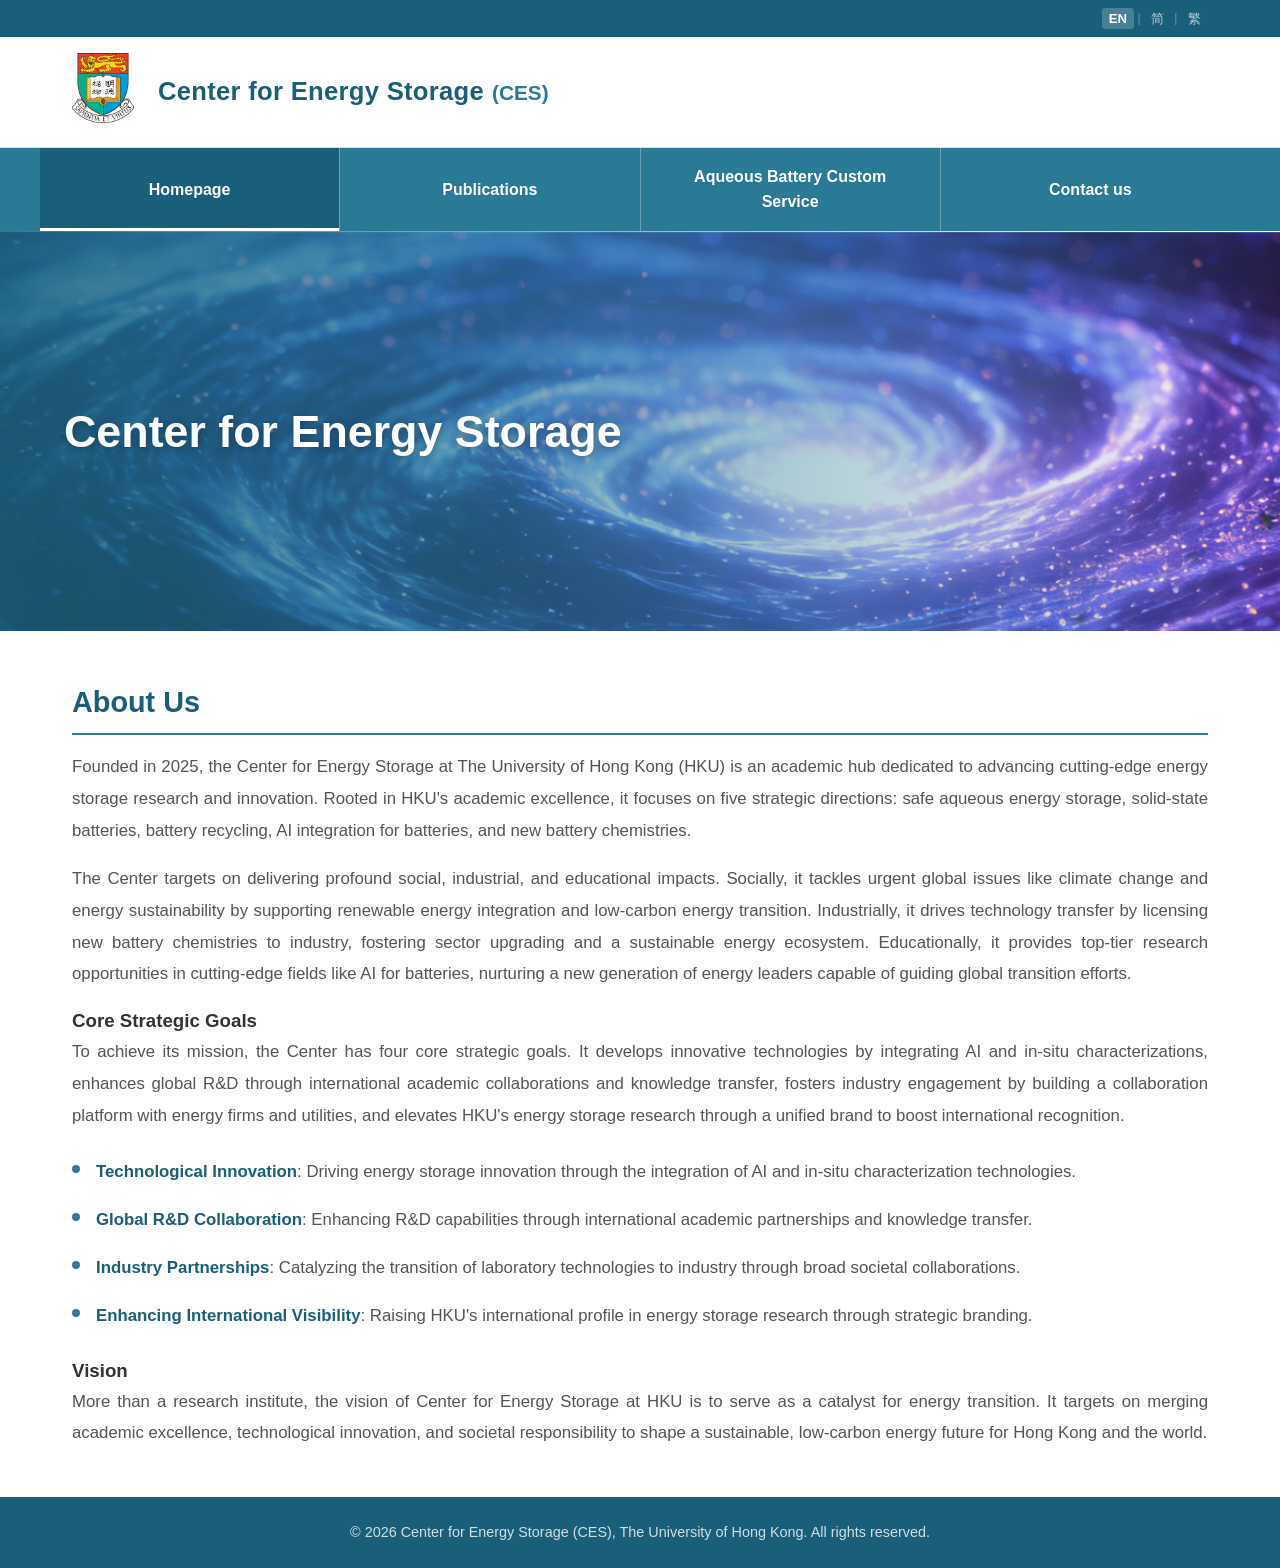
==== commit fb9d8a50: "regular update" ====
--- a/index.html
+++ b/index.html
@@ -39,7 +39,7 @@
         <ul class="nav-list">
             <li class="nav-item active" data-page="homepage"><a href="#homepage" data-i18n="nav.home">Homepage</a></li>
             <li class="nav-item" data-page="publications"><a href="#publications" data-i18n="nav.pub">Publications</a></li>
-            <li class="nav-item nav-highlight" data-page="aqueous-battery-service"><a href="#aqueous-battery-service" data-i18n="nav.service">Aqueous Battery Custom Service</a></li>
+            <li class="nav-item" data-page="aqueous-battery-service"><a href="#aqueous-battery-service" data-i18n="nav.service">Aqueous Battery Custom Service</a></li>
             <li class="nav-item" data-page="contact"><a href="#contact" data-i18n="nav.contact">Contact us</a></li>
         </ul>
     </nav>
@@ -85,7 +85,7 @@
     <!-- ==================== PAGE: Aqueous Battery Service ==================== -->
     <div class="page-section" id="page-aqueous-battery-service">
         <div class="subpage-banner">
-            <h2 data-i18n="abs.title">Aqueous Battery Service</h2>
+            <h2 data-i18n="abs.title">Aqueous Battery Custom Service</h2>
         </div>
         <main class="site-content">
             <div class="subpage-layout">
--- a/css/style.css
+++ b/css/style.css
@@ -13,7 +13,7 @@
 }
 
 body {
-    font-family: 'Segoe UI', Roboto, 'Helvetica Neue', Arial, sans-serif;
+    font-family: 'Segoe UI', Roboto, 'Helvetica Neue', Arial, 'PingFang TC', 'PingFang SC', 'Microsoft JhengHei', 'Microsoft YaHei', 'Noto Sans TC', 'Noto Sans SC', sans-serif;
     color: #333;
     background-color: #fff;
     line-height: 1.6;
@@ -138,7 +138,7 @@
 
 .site-subtitle {
     font-size: 1.3rem;
-    font-weight: 300;
+    font-weight: 700;
     color: #2a7a96;
 }
 
@@ -190,22 +190,6 @@
     box-shadow: inset 0 -3px 0 #fff;
 }
 
-.nav-highlight a {
-    background: linear-gradient(135deg, #d4a017, #e8b828);
-    color: #fff !important;
-    font-size: 1.05rem;
-    letter-spacing: 0.5px;
-    text-shadow: 0 1px 2px rgba(0, 0, 0, 0.2);
-}
-
-.nav-highlight a:hover {
-    background: linear-gradient(135deg, #c4920f, #d4a017) !important;
-}
-
-.nav-highlight.active a {
-    background: linear-gradient(135deg, #b8860b, #c4920f);
-    box-shadow: inset 0 -3px 0 #fff;
-}
 
 /* ===== Page Sections (SPA-style) ===== */
 .page-section {
